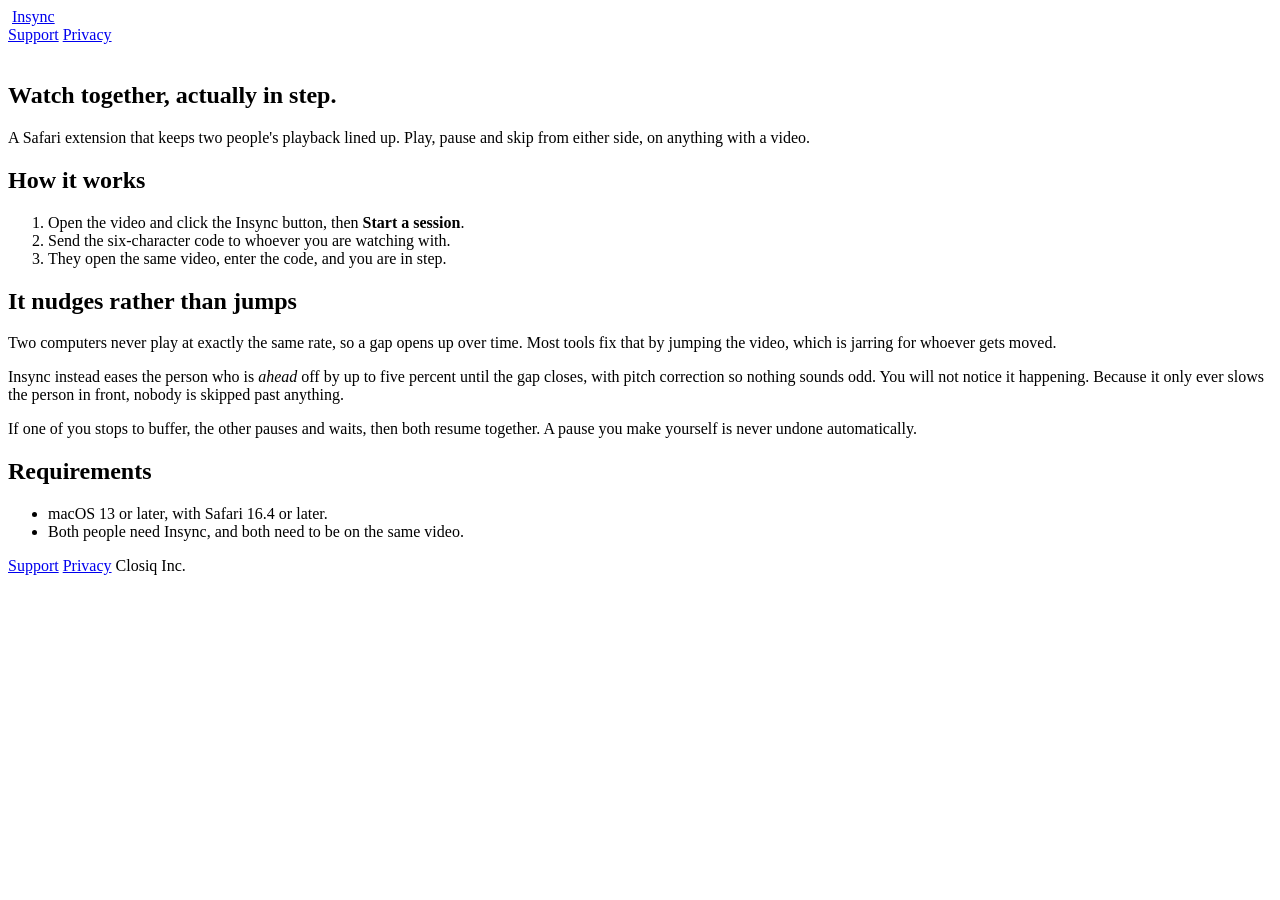
==== site/public/index.html @ bcab9101 "Site: insync.closiq.app with privacy and support pages Assets-only Worker on the closiq.app zone. Th" ====
<!DOCTYPE html>
<html lang="en">
  <head>
    <meta charset="utf-8" />
    <meta name="viewport" content="width=device-width, initial-scale=1" />
    <title>Insync — watch videos together, in step</title>
    <meta
      name="description"
      content="A Safari extension that keeps two people's video playback in step. Play, pause and skip together on any site."
    />
    <link rel="icon" href="/icon.png" />
    <link rel="stylesheet" href="/style.css" />
  </head>
  <body>
    <div class="wrap">
      <header class="site">
        <img src="/icon.png" alt="" />
        <a class="name" href="/">Insync</a>
        <nav>
          <a href="/support">Support</a>
          <a href="/privacy">Privacy</a>
        </nav>
      </header>

      <section class="hero">
        <img class="mark" src="/icon.png" alt="" />
        <h1>Watch together, actually in step.</h1>
        <p class="lede">
          A Safari extension that keeps two people's playback lined up. Play,
          pause and skip from either side, on anything with a video.
        </p>
      </section>

      <h2>How it works</h2>
      <ol>
        <li>Open the video and click the Insync button, then <b>Start a session</b>.</li>
        <li>Send the six-character code to whoever you are watching with.</li>
        <li>They open the same video, enter the code, and you are in step.</li>
      </ol>

      <h2>It nudges rather than jumps</h2>
      <p>
        Two computers never play at exactly the same rate, so a gap opens up over
        time. Most tools fix that by jumping the video, which is jarring for
        whoever gets moved.
      </p>
      <p>
        Insync instead eases the person who is <i>ahead</i> off by up to five
        percent until the gap closes, with pitch correction so nothing sounds
        odd. You will not notice it happening. Because it only ever slows the
        person in front, nobody is skipped past anything.
      </p>

      <div class="card">
        <p>
          If one of you stops to buffer, the other pauses and waits, then both
          resume together. A pause you make yourself is never undone
          automatically.
        </p>
      </div>

      <h2>Requirements</h2>
      <ul>
        <li>macOS 13 or later, with Safari 16.4 or later.</li>
        <li>Both people need Insync, and both need to be on the same video.</li>
      </ul>

      <footer class="site">
        <a href="/support">Support</a>
        <a href="/privacy">Privacy</a>
        <span>Closiq Inc.</span>
      </footer>
    </div>
  </body>
</html>
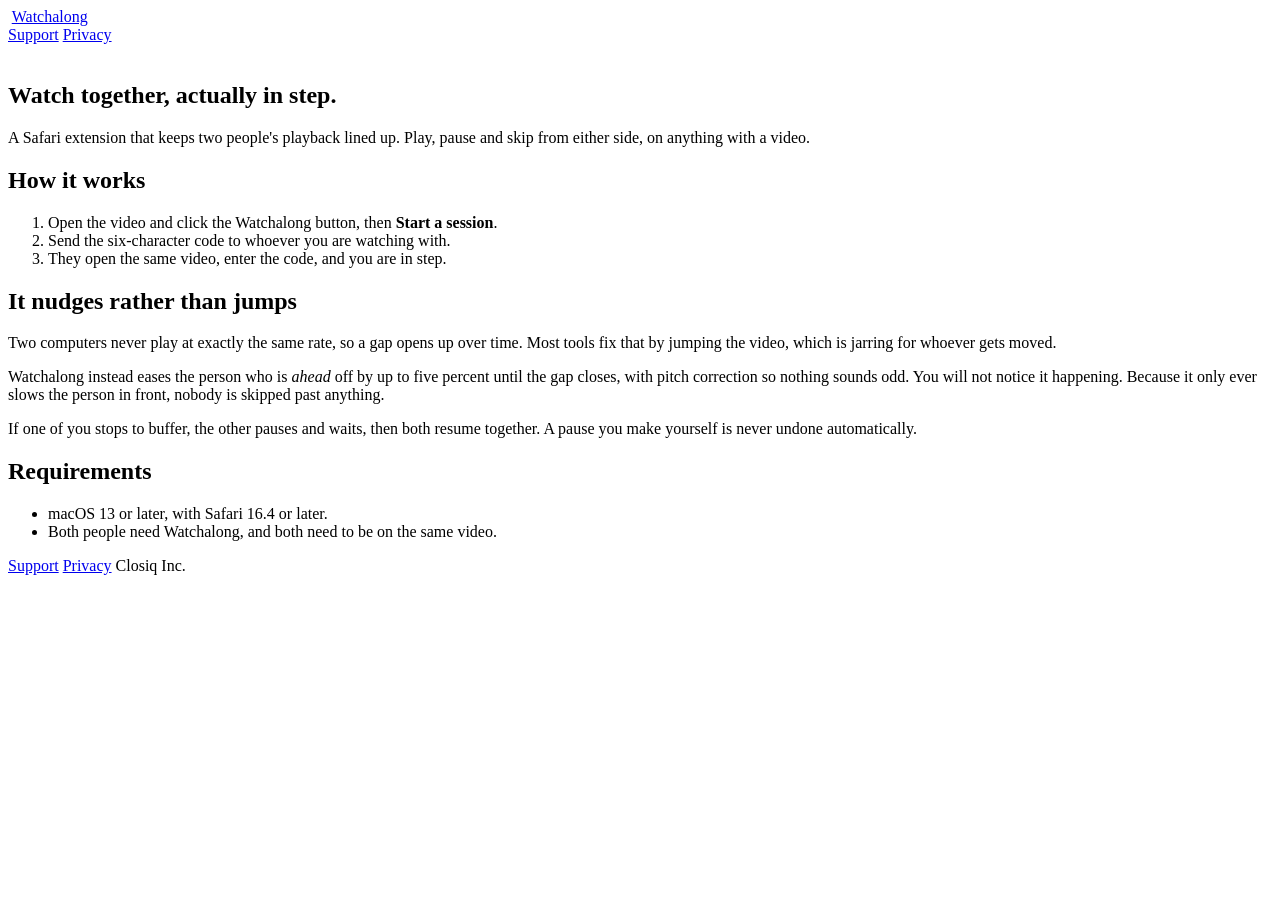
==== commit 2ae87e4d: "Rename to Watchalong The name Insync collides with two established sync products (insynchq.com's Dri" ====
--- a/site/public/index.html
+++ b/site/public/index.html
@@ -3,7 +3,7 @@
   <head>
     <meta charset="utf-8" />
     <meta name="viewport" content="width=device-width, initial-scale=1" />
-    <title>Insync — watch videos together, in step</title>
+    <title>Watchalong — watch videos together, in step</title>
     <meta
       name="description"
       content="A Safari extension that keeps two people's video playback in step. Play, pause and skip together on any site."
@@ -15,7 +15,7 @@
     <div class="wrap">
       <header class="site">
         <img src="/icon.png" alt="" />
-        <a class="name" href="/">Insync</a>
+        <a class="name" href="/">Watchalong</a>
         <nav>
           <a href="/support">Support</a>
           <a href="/privacy">Privacy</a>
@@ -33,7 +33,7 @@
 
       <h2>How it works</h2>
       <ol>
-        <li>Open the video and click the Insync button, then <b>Start a session</b>.</li>
+        <li>Open the video and click the Watchalong button, then <b>Start a session</b>.</li>
         <li>Send the six-character code to whoever you are watching with.</li>
         <li>They open the same video, enter the code, and you are in step.</li>
       </ol>
@@ -45,7 +45,7 @@
         whoever gets moved.
       </p>
       <p>
-        Insync instead eases the person who is <i>ahead</i> off by up to five
+        Watchalong instead eases the person who is <i>ahead</i> off by up to five
         percent until the gap closes, with pitch correction so nothing sounds
         odd. You will not notice it happening. Because it only ever slows the
         person in front, nobody is skipped past anything.
@@ -62,7 +62,7 @@
       <h2>Requirements</h2>
       <ul>
         <li>macOS 13 or later, with Safari 16.4 or later.</li>
-        <li>Both people need Insync, and both need to be on the same video.</li>
+        <li>Both people need Watchalong, and both need to be on the same video.</li>
       </ul>
 
       <footer class="site">
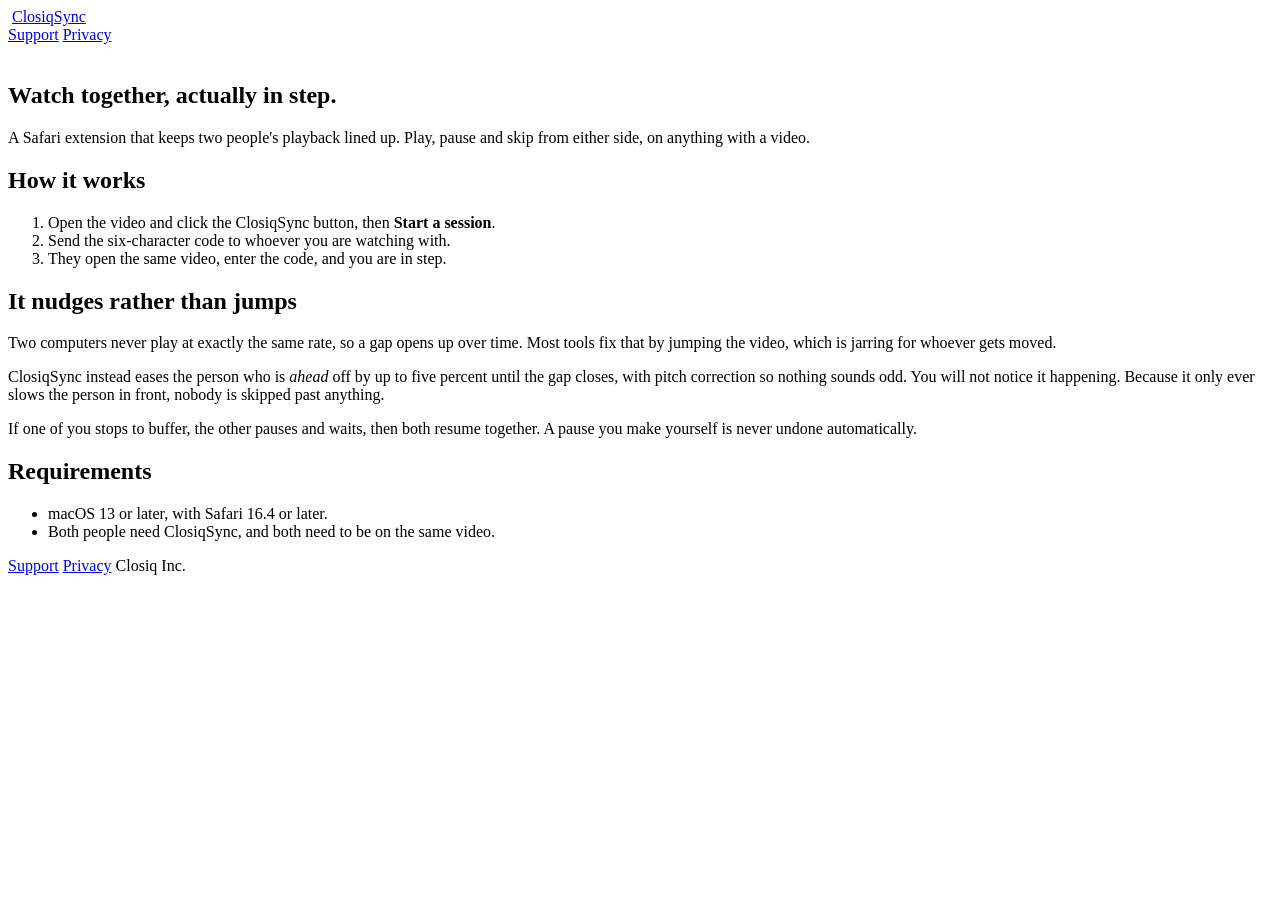
==== commit 4b015d82: "Rename to Closiq Sync; enforce manifest limits App Store upload rejects a manifest.json description " ====
--- a/site/public/index.html
+++ b/site/public/index.html
@@ -3,7 +3,7 @@
   <head>
     <meta charset="utf-8" />
     <meta name="viewport" content="width=device-width, initial-scale=1" />
-    <title>Watchalong — watch videos together, in step</title>
+    <title>ClosiqSync — watch videos together, in step</title>
     <meta
       name="description"
       content="A Safari extension that keeps two people's video playback in step. Play, pause and skip together on any site."
@@ -15,7 +15,7 @@
     <div class="wrap">
       <header class="site">
         <img src="/icon.png" alt="" />
-        <a class="name" href="/">Watchalong</a>
+        <a class="name" href="/">ClosiqSync</a>
         <nav>
           <a href="/support">Support</a>
           <a href="/privacy">Privacy</a>
@@ -33,7 +33,7 @@
 
       <h2>How it works</h2>
       <ol>
-        <li>Open the video and click the Watchalong button, then <b>Start a session</b>.</li>
+        <li>Open the video and click the ClosiqSync button, then <b>Start a session</b>.</li>
         <li>Send the six-character code to whoever you are watching with.</li>
         <li>They open the same video, enter the code, and you are in step.</li>
       </ol>
@@ -45,7 +45,7 @@
         whoever gets moved.
       </p>
       <p>
-        Watchalong instead eases the person who is <i>ahead</i> off by up to five
+        ClosiqSync instead eases the person who is <i>ahead</i> off by up to five
         percent until the gap closes, with pitch correction so nothing sounds
         odd. You will not notice it happening. Because it only ever slows the
         person in front, nobody is skipped past anything.
@@ -62,7 +62,7 @@
       <h2>Requirements</h2>
       <ul>
         <li>macOS 13 or later, with Safari 16.4 or later.</li>
-        <li>Both people need Watchalong, and both need to be on the same video.</li>
+        <li>Both people need ClosiqSync, and both need to be on the same video.</li>
       </ul>
 
       <footer class="site">
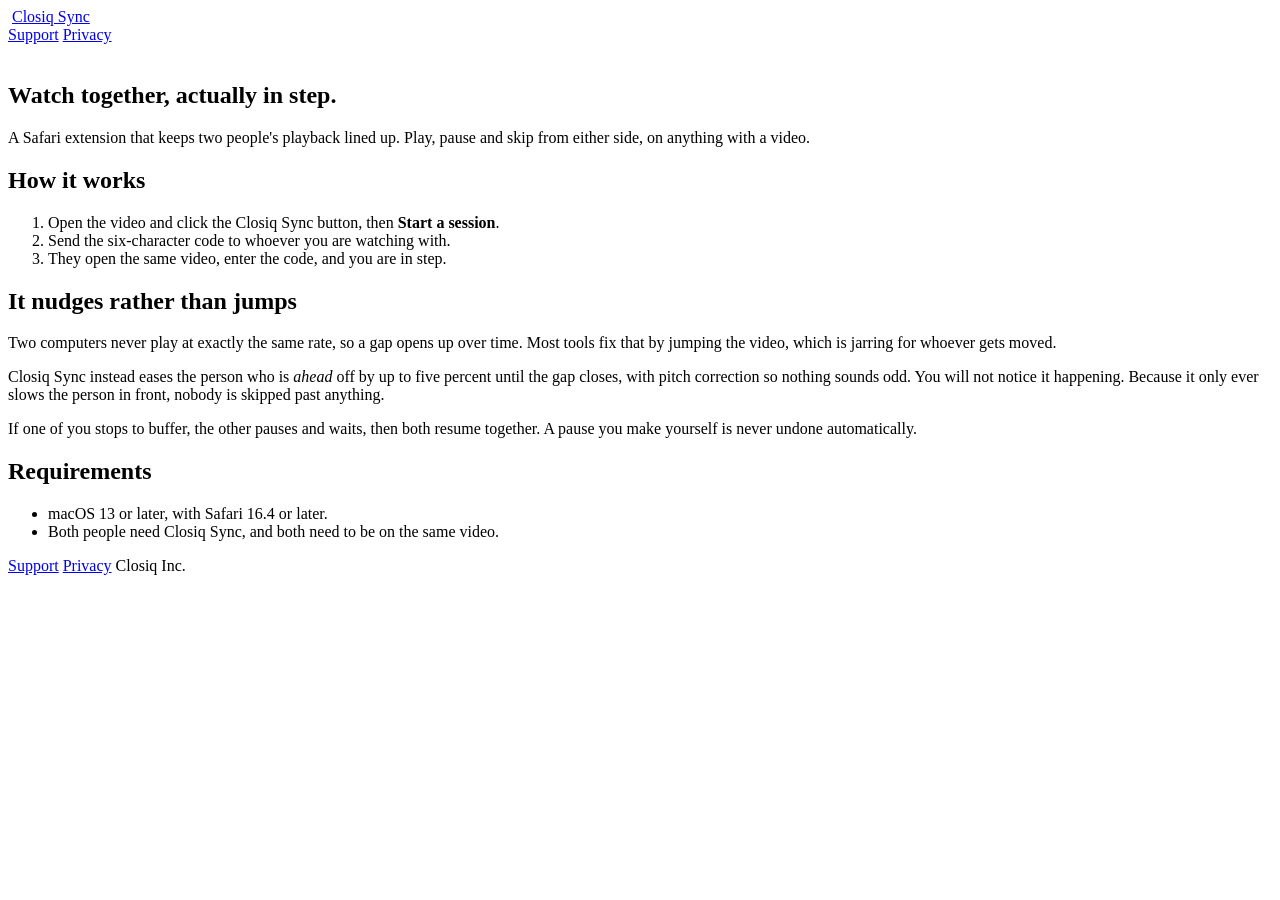
==== commit 5a402c1b: "Consistent branding, and the App Review contact block The bulk rename left user-visible prose readin" ====
--- a/site/public/index.html
+++ b/site/public/index.html
@@ -3,7 +3,7 @@
   <head>
     <meta charset="utf-8" />
     <meta name="viewport" content="width=device-width, initial-scale=1" />
-    <title>ClosiqSync — watch videos together, in step</title>
+    <title>Closiq Sync — watch videos together, in step</title>
     <meta
       name="description"
       content="A Safari extension that keeps two people's video playback in step. Play, pause and skip together on any site."
@@ -15,7 +15,7 @@
     <div class="wrap">
       <header class="site">
         <img src="/icon.png" alt="" />
-        <a class="name" href="/">ClosiqSync</a>
+        <a class="name" href="/">Closiq Sync</a>
         <nav>
           <a href="/support">Support</a>
           <a href="/privacy">Privacy</a>
@@ -33,7 +33,7 @@
 
       <h2>How it works</h2>
       <ol>
-        <li>Open the video and click the ClosiqSync button, then <b>Start a session</b>.</li>
+        <li>Open the video and click the Closiq Sync button, then <b>Start a session</b>.</li>
         <li>Send the six-character code to whoever you are watching with.</li>
         <li>They open the same video, enter the code, and you are in step.</li>
       </ol>
@@ -45,7 +45,7 @@
         whoever gets moved.
       </p>
       <p>
-        ClosiqSync instead eases the person who is <i>ahead</i> off by up to five
+        Closiq Sync instead eases the person who is <i>ahead</i> off by up to five
         percent until the gap closes, with pitch correction so nothing sounds
         odd. You will not notice it happening. Because it only ever slows the
         person in front, nobody is skipped past anything.
@@ -62,7 +62,7 @@
       <h2>Requirements</h2>
       <ul>
         <li>macOS 13 or later, with Safari 16.4 or later.</li>
-        <li>Both people need ClosiqSync, and both need to be on the same video.</li>
+        <li>Both people need Closiq Sync, and both need to be on the same video.</li>
       </ul>
 
       <footer class="site">
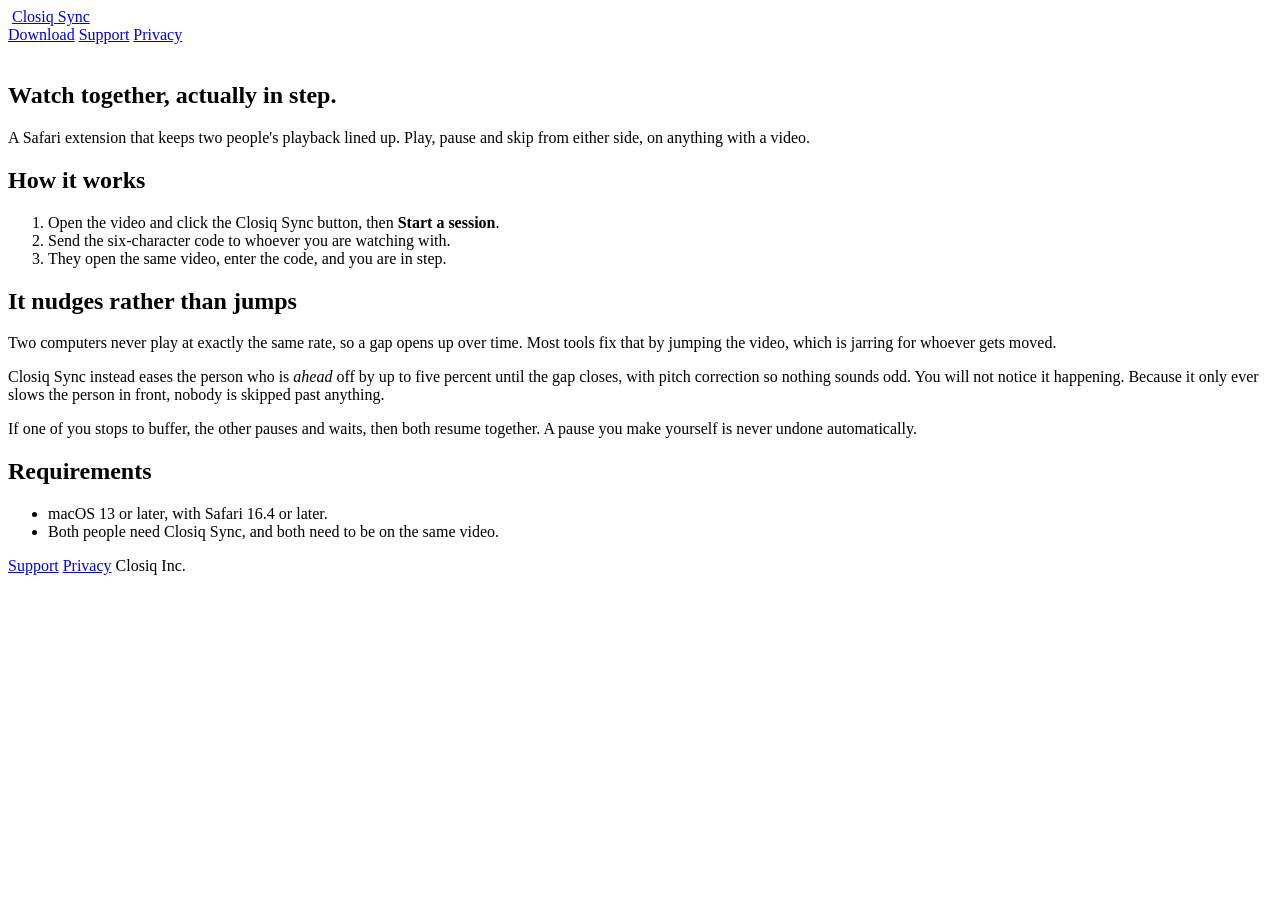
==== commit 7cd7ea15: "Direct distribution: notarized release, download page, public README release.sh is a third signing p" ====
--- a/site/public/index.html
+++ b/site/public/index.html
@@ -17,6 +17,7 @@
         <img src="/icon.png" alt="" />
         <a class="name" href="/">Closiq Sync</a>
         <nav>
+          <a href="/download">Download</a>
           <a href="/support">Support</a>
           <a href="/privacy">Privacy</a>
         </nav>
